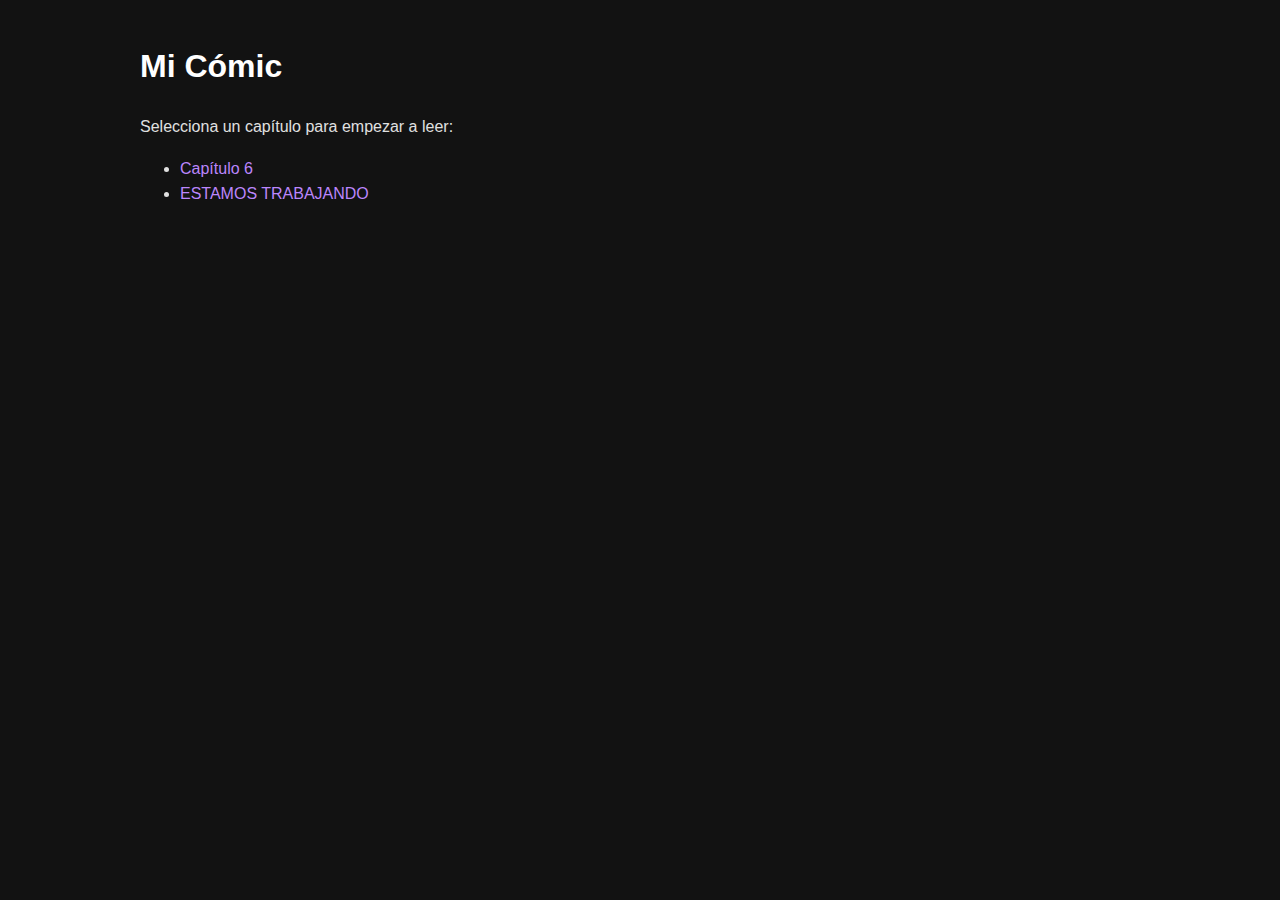
==== mi-comic/index.html @ 2ef3b337 "Add Comic Scribart to My Site Web" ====
<!DOCTYPE html>
<html lang="es">
<head>
    <meta charset="UTF-8">
    <meta name="viewport" content="width=device-width, initial-scale=1.0">
    <title>Cómic</title>
    <link rel="stylesheet" href="styles.css">
</head>
<script>
    function mostrarMensaje() {
        alert("TOMATE UN ESPRESSO, ESTAMOS TRABAJANDO EN LO DEMAS ;)");
         // Redirige al siguiente capítulo
    }
</script>
<body>
    <div class="container">
        <h1>Mi Cómic</h1>
        <p>Selecciona un capítulo para empezar a leer:</p>
        <ul>
            <li><a href="chapter6/index.html">Capítulo 6</a></li>
            <li><a onclick="mostrarMensaje()">ESTAMOS TRABAJANDO</a></li>
            <!-- Puedes añadir más capítulos aquí -->
        </ul>
    </div>
</body>
</html>
---- mi-comic/styles.css ----
/* Estilo general para todo el sitio */
body {
    background-color: #121212; /* Fondo oscuro */
    color: #e0e0e0; /* Texto claro */
    font-family: 'Arial', sans-serif;
    margin: 0;
    padding: 0;
    line-height: 1.6;
}

/* Contenedor principal */
.container {
    max-width: 1000px;
    margin: 0 auto;
    padding: 20px;
}

/* Encabezados */
h1, h2, h3 {
    color: #ffffff; /* Color de los encabezados */
}

/* Estilos para enlaces */
a {
    color: #bb86fc;
    text-decoration: none;
}

a:hover {
    color: #03dac6; /* Efecto hover */
}

/* Botones */
button {
    background-color: #03dac6;
    color: #000000;
    border: none;
    padding: 10px 20px;
    cursor: pointer;
    font-size: 16px;
    border-radius: 5px;
}

button:hover {
    background-color: #018786;
}
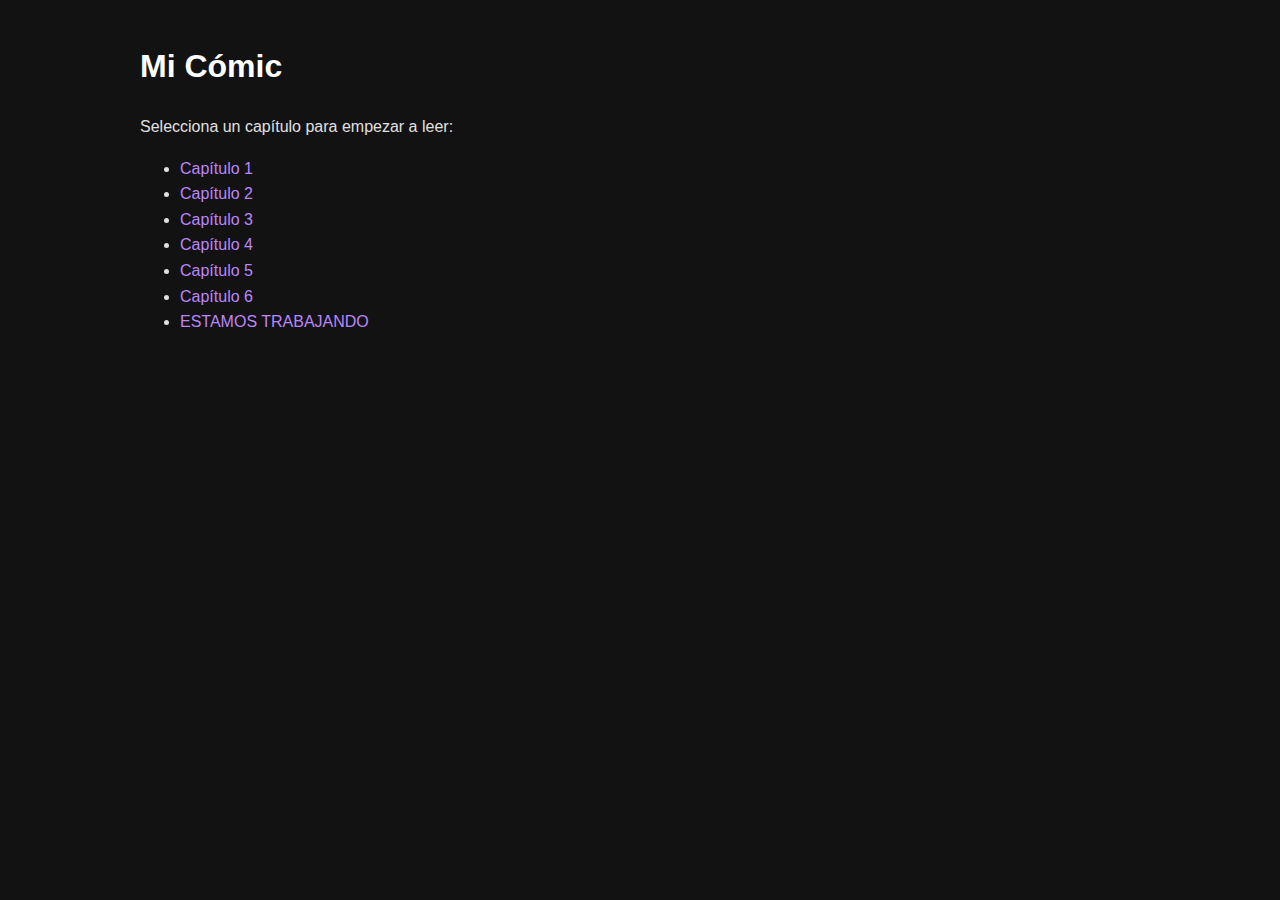
==== commit 857556a3: "Update index.html" ====
--- a/mi-comic/index.html
+++ b/mi-comic/index.html
@@ -17,6 +17,11 @@
         <h1>Mi Cómic</h1>
         <p>Selecciona un capítulo para empezar a leer:</p>
         <ul>
+            <li><a href="chapter1/index.html">Capítulo 1</a></li>
+            <li><a href="chapter2/index.html">Capítulo 2</a></li>
+            <li><a href="chapter3/index.html">Capítulo 3</a></li>
+            <li><a href="chapter4/index.html">Capítulo 4</a></li>
+            <li><a href="chapter5/index.html">Capítulo 5</a></li>
             <li><a href="chapter6/index.html">Capítulo 6</a></li>
             <li><a onclick="mostrarMensaje()">ESTAMOS TRABAJANDO</a></li>
             <!-- Puedes añadir más capítulos aquí -->
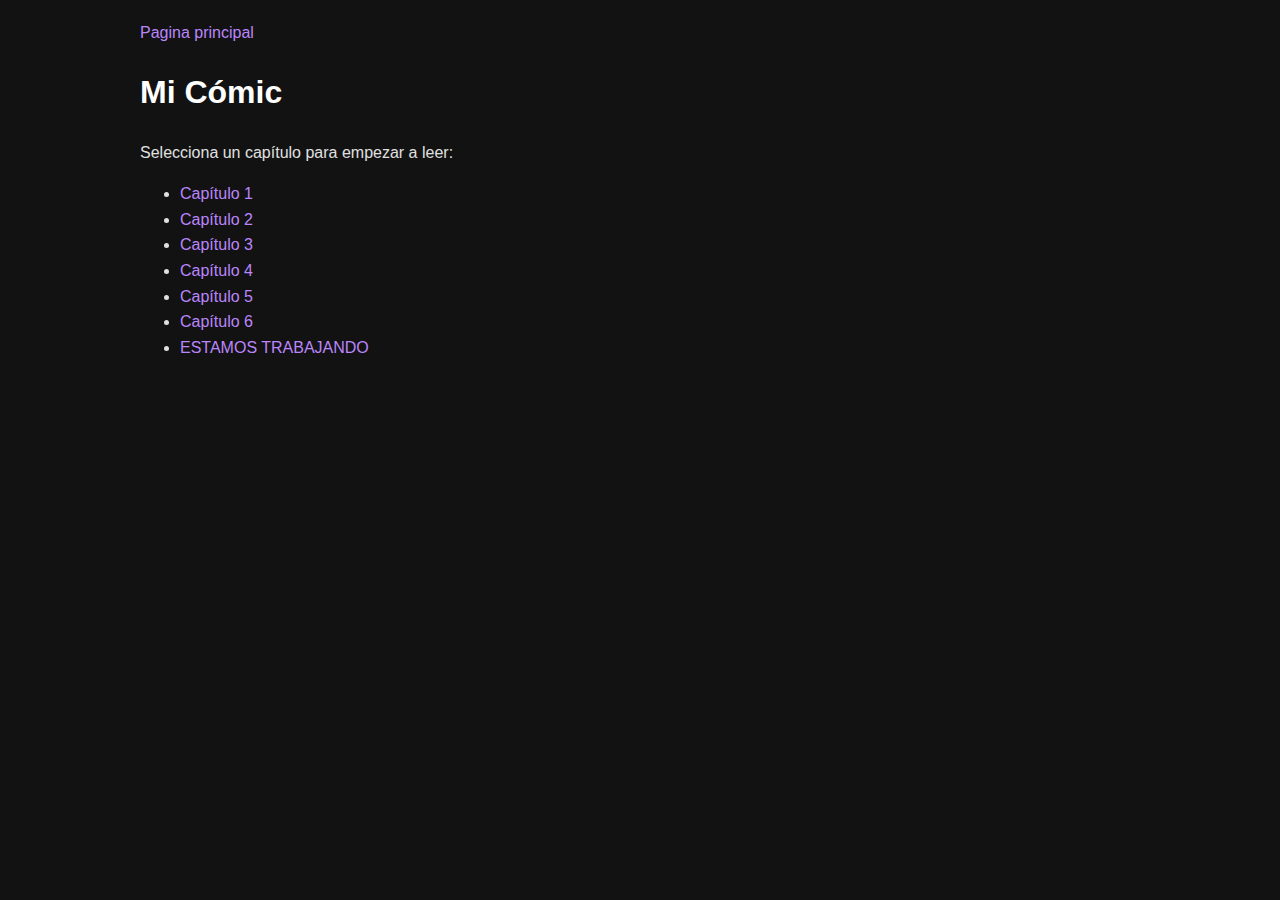
==== commit dcc7536c: "Regresar a main" ====
--- a/mi-comic/index.html
+++ b/mi-comic/index.html
@@ -14,6 +14,7 @@
 </script>
 <body>
     <div class="container">
+        <a href="/..">Pagina principal</a>
         <h1>Mi Cómic</h1>
         <p>Selecciona un capítulo para empezar a leer:</p>
         <ul>
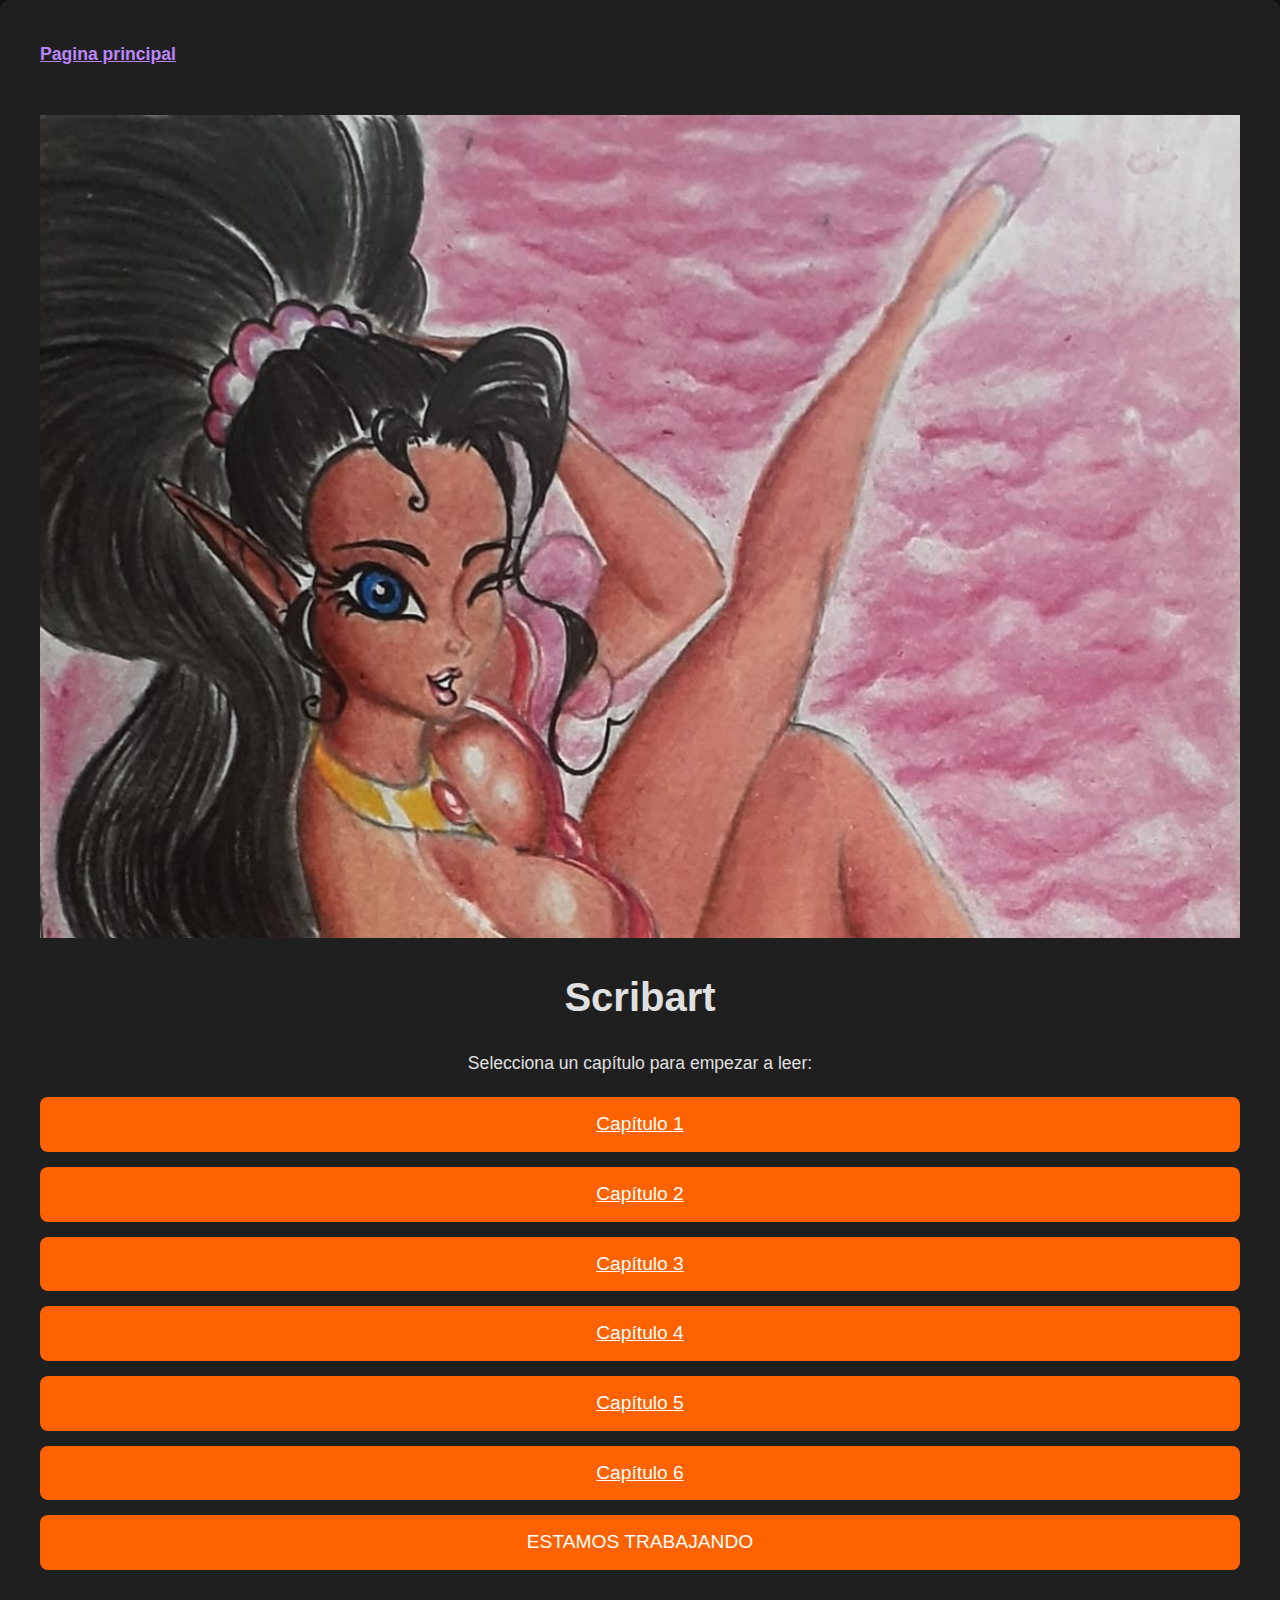
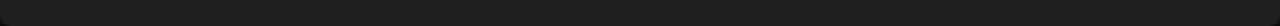
==== commit ff9055aa: "Diseño mi comic" ====
--- a/mi-comic/index.html
+++ b/mi-comic/index.html
@@ -15,7 +15,7 @@
 <body>
     <div class="container">
         <a href="/..">Pagina principal</a>
-        <h1>Mi Cómic</h1>
+        <h1>Scribart</h1>
         <p>Selecciona un capítulo para empezar a leer:</p>
         <ul>
             <li><a href="chapter1/index.html">Capítulo 1</a></li>
--- a/mi-comic/styles.css
+++ b/mi-comic/styles.css
@@ -10,37 +10,127 @@
 
 /* Contenedor principal */
 .container {
-    max-width: 1000px;
+    max-width: 1200px; /* Aumentar el tamaño máximo */
     margin: 0 auto;
-    padding: 20px;
+    padding: 40px;
+    background-color: #1f1f1f; /* Fondo con un toque gris oscuro */
+    border-radius: 10px; /* Bordes redondeados */
+    box-shadow: 0 4px 20px rgba(0, 0, 0, 0.5); /* Sombra sutil para el contenedor */
 }
 
 /* Encabezados */
-h1, h2, h3 {
-    color: #ffffff; /* Color de los encabezados */
+h1 {
+    color: #e0e0e0; /* Blanco para el título */
+    text-align: center;
+    font-size: 2.5rem; /* Mayor tamaño */
+    margin-bottom: 20px;
+    font-weight: bold;
 }
 
-/* Estilos para enlaces */
-a {
-    color: #bb86fc;
-    text-decoration: none;
+/* Estilos para párrafos y textos */
+p {
+    font-size: 1.1rem;
+    margin-bottom: 20px;
+    text-align: center;
 }
 
-a:hover {
-    color: #03dac6; /* Efecto hover */
+/* Lista de capítulos */
+ul {
+    list-style-type: none;
+    padding: 0;
+    display: flex;
+    flex-direction: column;
+    gap: 15px;
+    margin-top: 20px;
 }
 
-/* Botones */
+li a {
+    display: block;
+    padding: 12px;
+    background-color: #333333; /* Fondo gris oscuro para los enlaces */
+    border-radius: 8px; /* Bordes redondeados */
+    color: #bb86fc;
+    text-align: center;
+    font-size: 1.2rem;
+    font-weight: bold;
+    transition: background-color 0.3s, transform 0.3s; /* Transiciones suaves */
+}
+
+li a:hover {
+    background-color: #03dac6; /* Color cuando pasas el mouse */
+    color: #121212;
+    transform: translateY(-4px); /* Efecto de elevación */
+}
+
+/* Estilos del enlace "ESTAMOS TRABAJANDO" */
+li a:last-child {
+    background-color: #ff6200; /* Color llamativo para el último enlace */
+    color: #fff;
+    font-weight: normal;
+}
+
+li a:last-child:hover {
+    background-color: #e55b00;
+}
+
+/* Enlace de la página principal */
+a[href="/.."] {
+    display: inline-block;
+    margin-bottom: 20px;
+    text-align: center;
+    color: #bb86fc;
+    font-size: 1.1rem;
+    font-weight: bold;
+    transition: color 0.3s;
+}
+
+a[href="/.."]:hover {
+    color: #03dac6;
+}
+
+/* Estilo para el mensaje de alerta */
 button {
     background-color: #03dac6;
     color: #000000;
     border: none;
-    padding: 10px 20px;
+    padding: 12px 20px;
     cursor: pointer;
     font-size: 16px;
     border-radius: 5px;
+    transition: background-color 0.3s;
+    display: block;
+    margin: 20px auto;
 }
 
 button:hover {
     background-color: #018786;
 }
+
+/* Efecto general de transición para todo el sitio */
+* {
+    transition: all 0.3s ease;
+}
+
+
+/* Estilo para la imagen sobre el título */
+.container h1 {
+    position: relative;
+    text-align: center;
+    padding-top: 850px; /* Ajusta el espacio según lo necesites */
+}
+
+/* Imagen sobre el título */
+.container h1::before {
+    content: "";
+    position: absolute;
+    top: 0; /* La imagen comenzará desde la parte superior del contenedor */
+    left: 50%;
+    transform: translateX(-50%);
+    width: 100%; /* La imagen ocupará todo el ancho del contenedor */
+    height: 90%; /* La imagen ocupará toda la altura del contenedor */
+    background-image: url('./imagen.jpg'); /* Ruta de la imagen */
+    background-size: cover; /* Asegura que la imagen cubra el área sin distorsionarse */
+    background-position: top  qcenter; /* Alinea la imagen a la parte superior */
+    background-repeat: no-repeat; /* Evita que la imagen se repita */
+    
+}
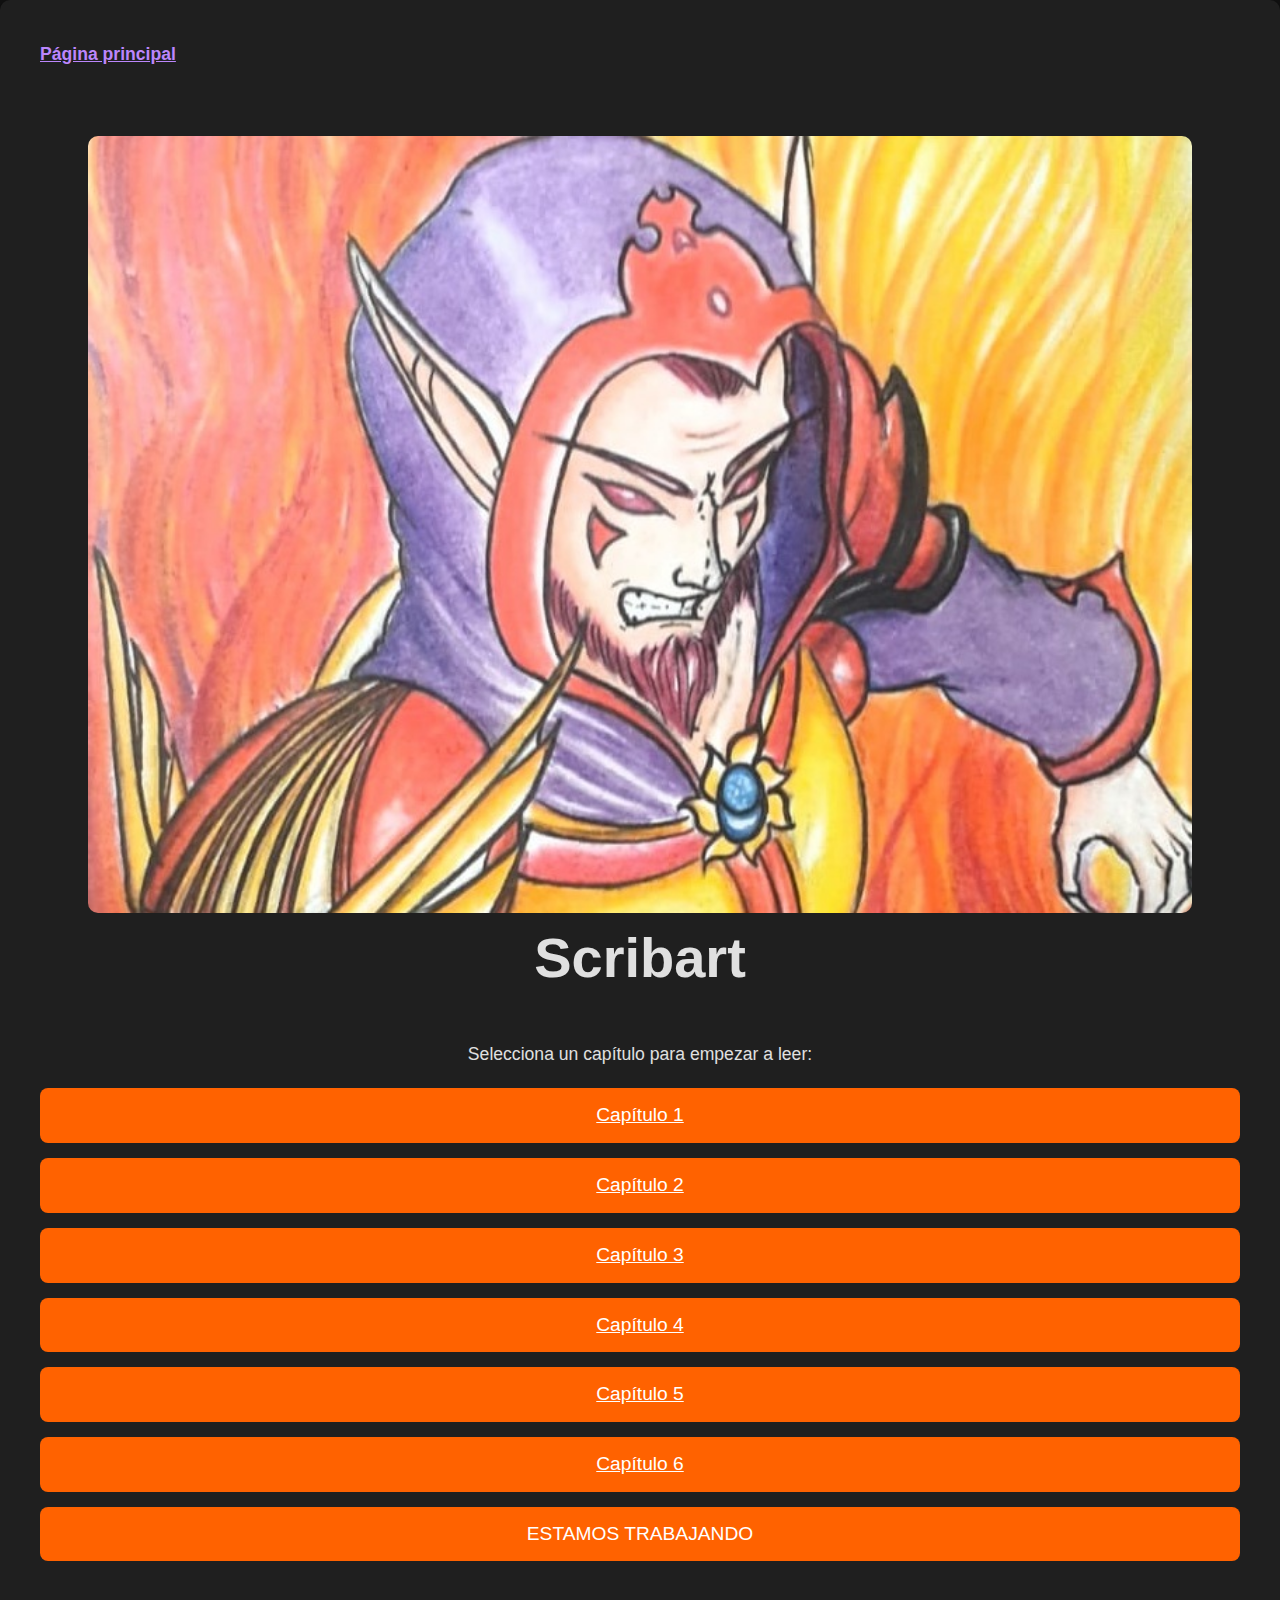
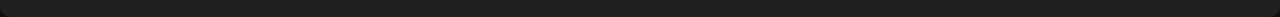
==== commit 44102f42: "Mejorar estilo de imagenes" ====
--- a/mi-comic/index.html
+++ b/mi-comic/index.html
@@ -13,8 +13,13 @@
     }
 </script>
 <body>
+
     <div class="container">
-        <a href="/..">Pagina principal</a>
+        <a href="/..">Página principal</a>
+        <div class="image_container">
+            <img id="imagen" src="imagen1.jpg" alt="Imagen dinámica">
+        </div>
+
         <h1>Scribart</h1>
         <p>Selecciona un capítulo para empezar a leer:</p>
         <ul>
@@ -25,8 +30,18 @@
             <li><a href="chapter5/index.html">Capítulo 5</a></li>
             <li><a href="chapter6/index.html">Capítulo 6</a></li>
             <li><a onclick="mostrarMensaje()">ESTAMOS TRABAJANDO</a></li>
-            <!-- Puedes añadir más capítulos aquí -->
         </ul>
     </div>
-</body>
+
+    <script>
+        const imagenes = ["imagen1.jpg", "imagen2.jpg", "imagen3.jpg", "imagen4.jpg"];
+        let indice = 0;
+
+        function cambiarImagen() {
+            indice = (indice + 1) % imagenes.length;
+            document.getElementById("imagen").src = imagenes[indice];
+        }
+
+        setInterval(cambiarImagen, 3000); // Cambia cada 3 segundos
+    </script>
 </html>
--- a/mi-comic/styles.css
+++ b/mi-comic/styles.css
@@ -22,9 +22,10 @@
 h1 {
     color: #e0e0e0; /* Blanco para el título */
     text-align: center;
-    font-size: 2.5rem; /* Mayor tamaño */
-    margin-bottom: 20px;
+    font-size: 3.5rem; /* Mayor tamaño */
     font-weight: bold;
+    padding-top: 0%;
+    margin-top: 0%;
 }
 
 /* Estilos para párrafos y textos */
@@ -112,25 +113,27 @@
 }
 
 
-/* Estilo para la imagen sobre el título */
-.container h1 {
-    position: relative;
-    text-align: center;
-    padding-top: 850px; /* Ajusta el espacio según lo necesites */
+img {
+    width: 1000px; /* Ajusta el tamaño según necesites */
+    height: auto;
+    border-radius: 10px;
 }
 
-/* Imagen sobre el título */
-.container h1::before {
-    content: "";
-    position: absolute;
-    top: 0; /* La imagen comenzará desde la parte superior del contenedor */
-    left: 50%;
-    transform: translateX(-50%);
-    width: 100%; /* La imagen ocupará todo el ancho del contenedor */
-    height: 90%; /* La imagen ocupará toda la altura del contenedor */
-    background-image: url('./imagen.jpg'); /* Ruta de la imagen */
-    background-size: cover; /* Asegura que la imagen cubra el área sin distorsionarse */
-    background-position: top  qcenter; /* Alinea la imagen a la parte superior */
-    background-repeat: no-repeat; /* Evita que la imagen se repita */
-    
-}
+        /* Hacer que el contenedor de la imagen ocupe toda la pantalla */
+        .image_container {
+            margin: auto;
+            padding: 4%;
+            padding-bottom: 0%;
+            width: auto; /* 100% del ancho de la ventana */
+            height: 777px; /* 50% de la altura de la ventana */
+            overflow: hidden; /* Evitar que la imagen se desborde */
+            position: relative; /* Para colocar la imagen dentro de este contenedor */
+        }
+
+        /* Ajustar la imagen para que se vea bien en la portada */
+        #imagen {
+            width: 100%;
+            height: 100%;
+            object-fit: cover; /* Hace que la imagen cubra el contenedor sin deformarse */
+            object-position: top; /* La imagen empieza desde la parte superior */
+        }
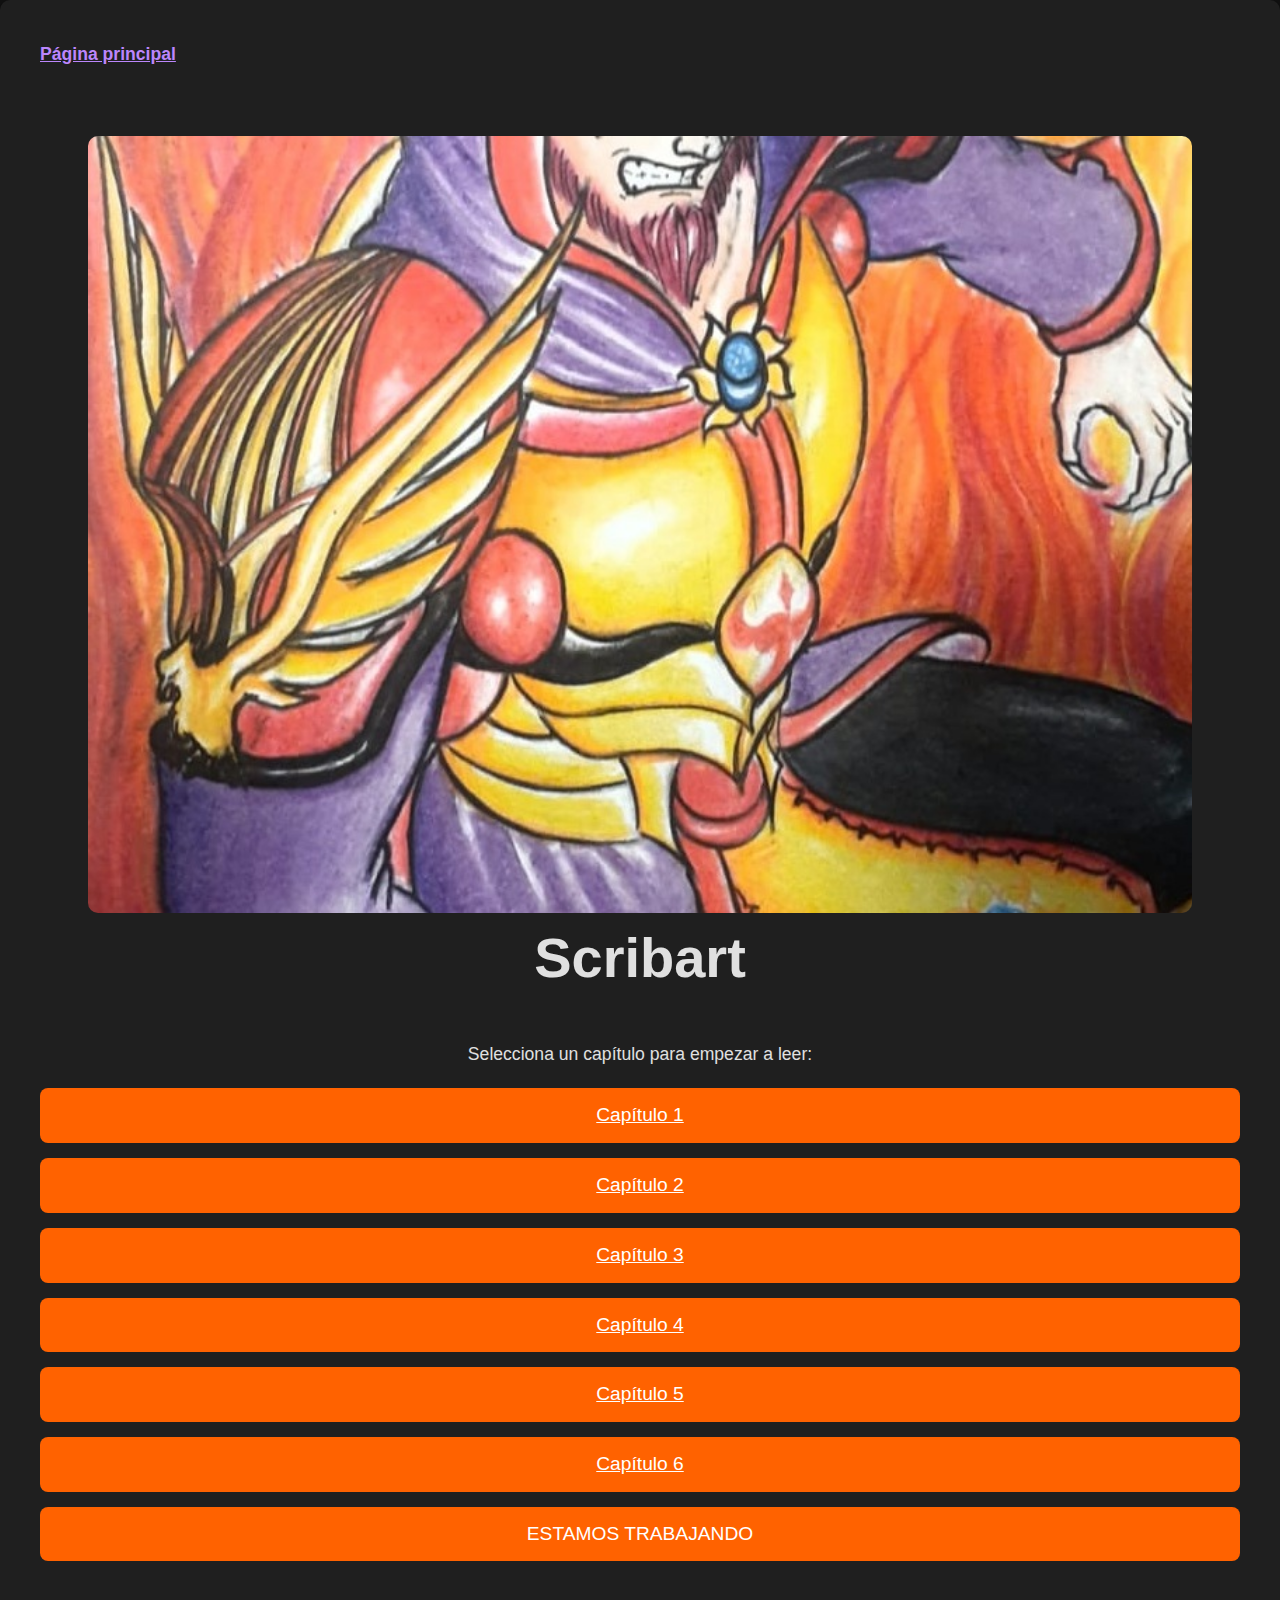
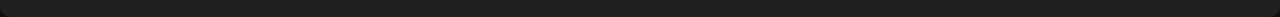
==== commit a5c0b7ac: "Update index.html" ====
--- a/mi-comic/index.html
+++ b/mi-comic/index.html
@@ -34,7 +34,7 @@
     </div>
 
     <script>
-        const imagenes = ["imagen1.jpg", "imagen2.jpg", "imagen3.jpg", "imagen4.jpg"];
+        const imagenes = ["imagen1.jpg", "imagen2.jpg", "imagen3.jpg", "imagen4.jpg","imagen5.jpg","imagen6.jpg","imagen7.jpg","imagen8.jpg","imagen9.jpg","imagen10.jpg","imagen11.jpg","imagen12.jpg"];
         let indice = 0;
 
         function cambiarImagen() {
--- a/mi-comic/styles.css
+++ b/mi-comic/styles.css
@@ -135,5 +135,5 @@
             width: 100%;
             height: 100%;
             object-fit: cover; /* Hace que la imagen cubra el contenedor sin deformarse */
-            object-position: top; /* La imagen empieza desde la parte superior */
+            object-position: center; /* La imagen empieza desde la parte superior */
         }
